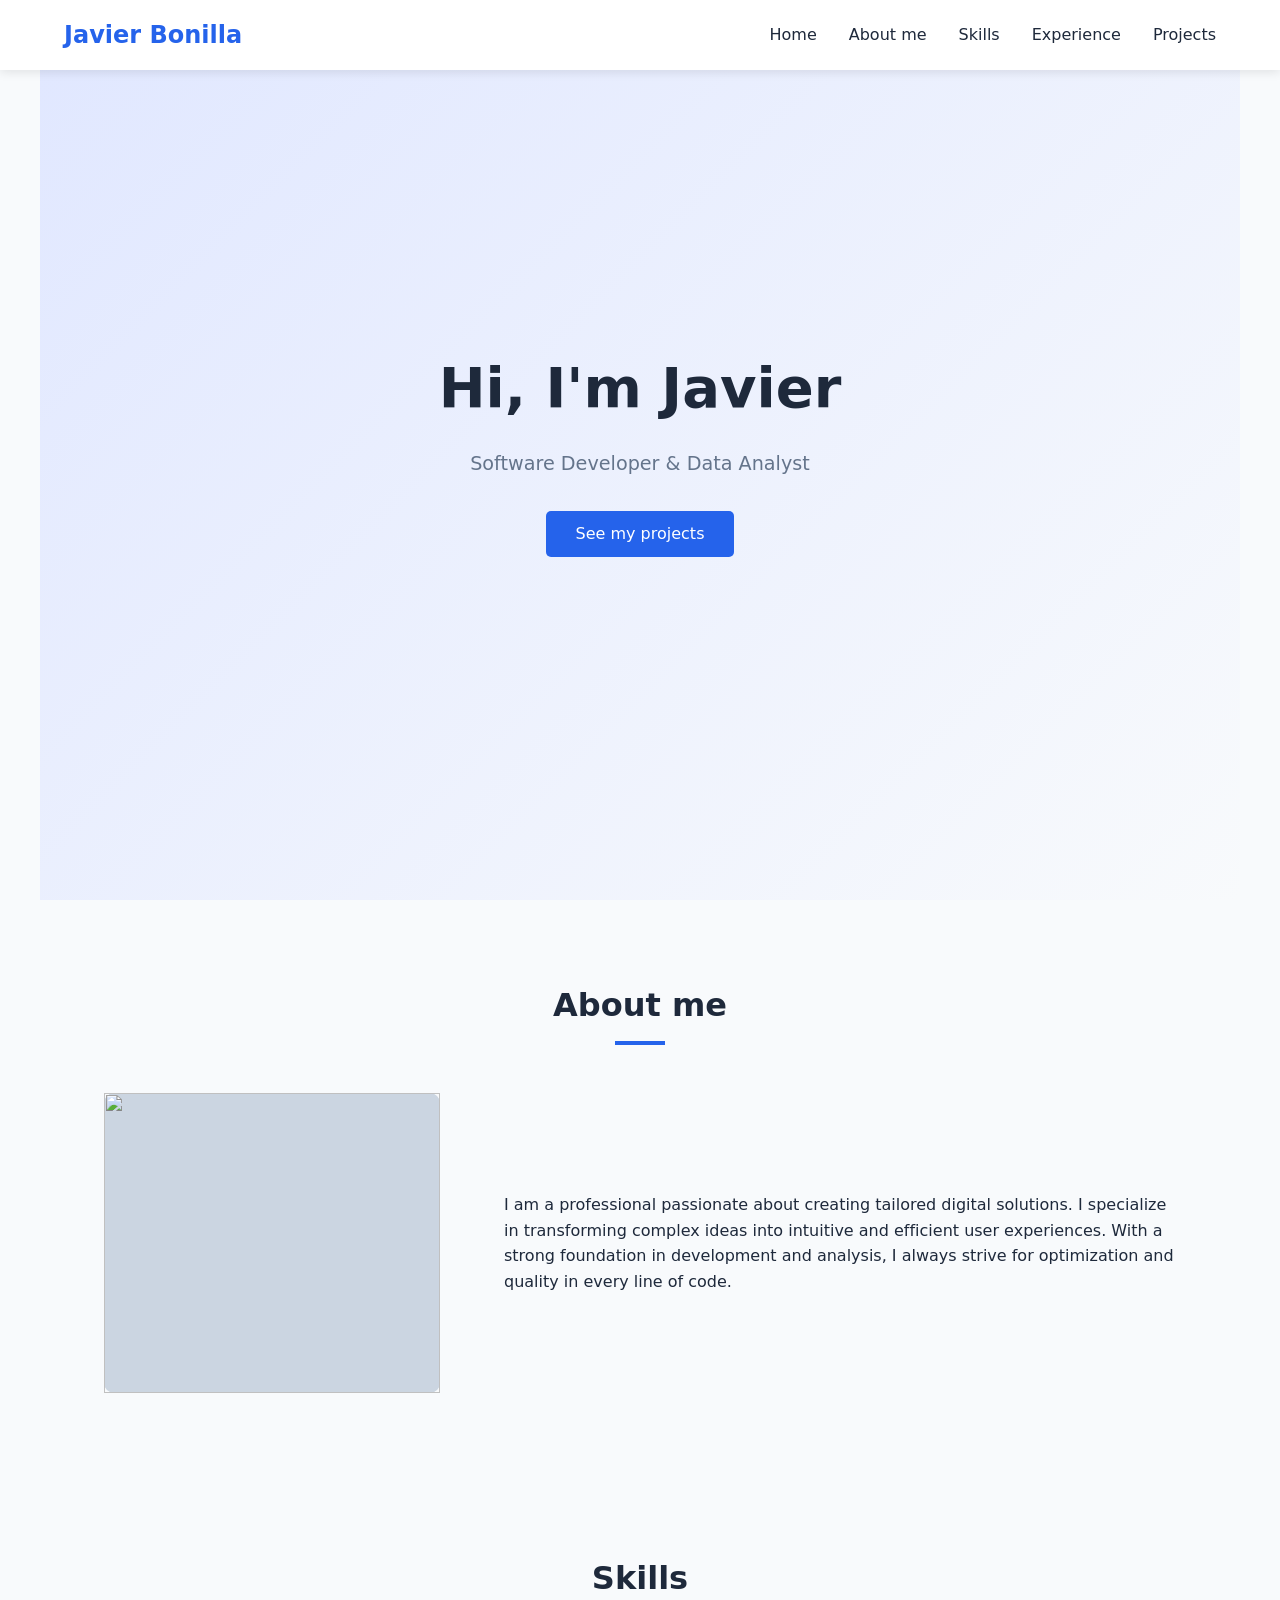
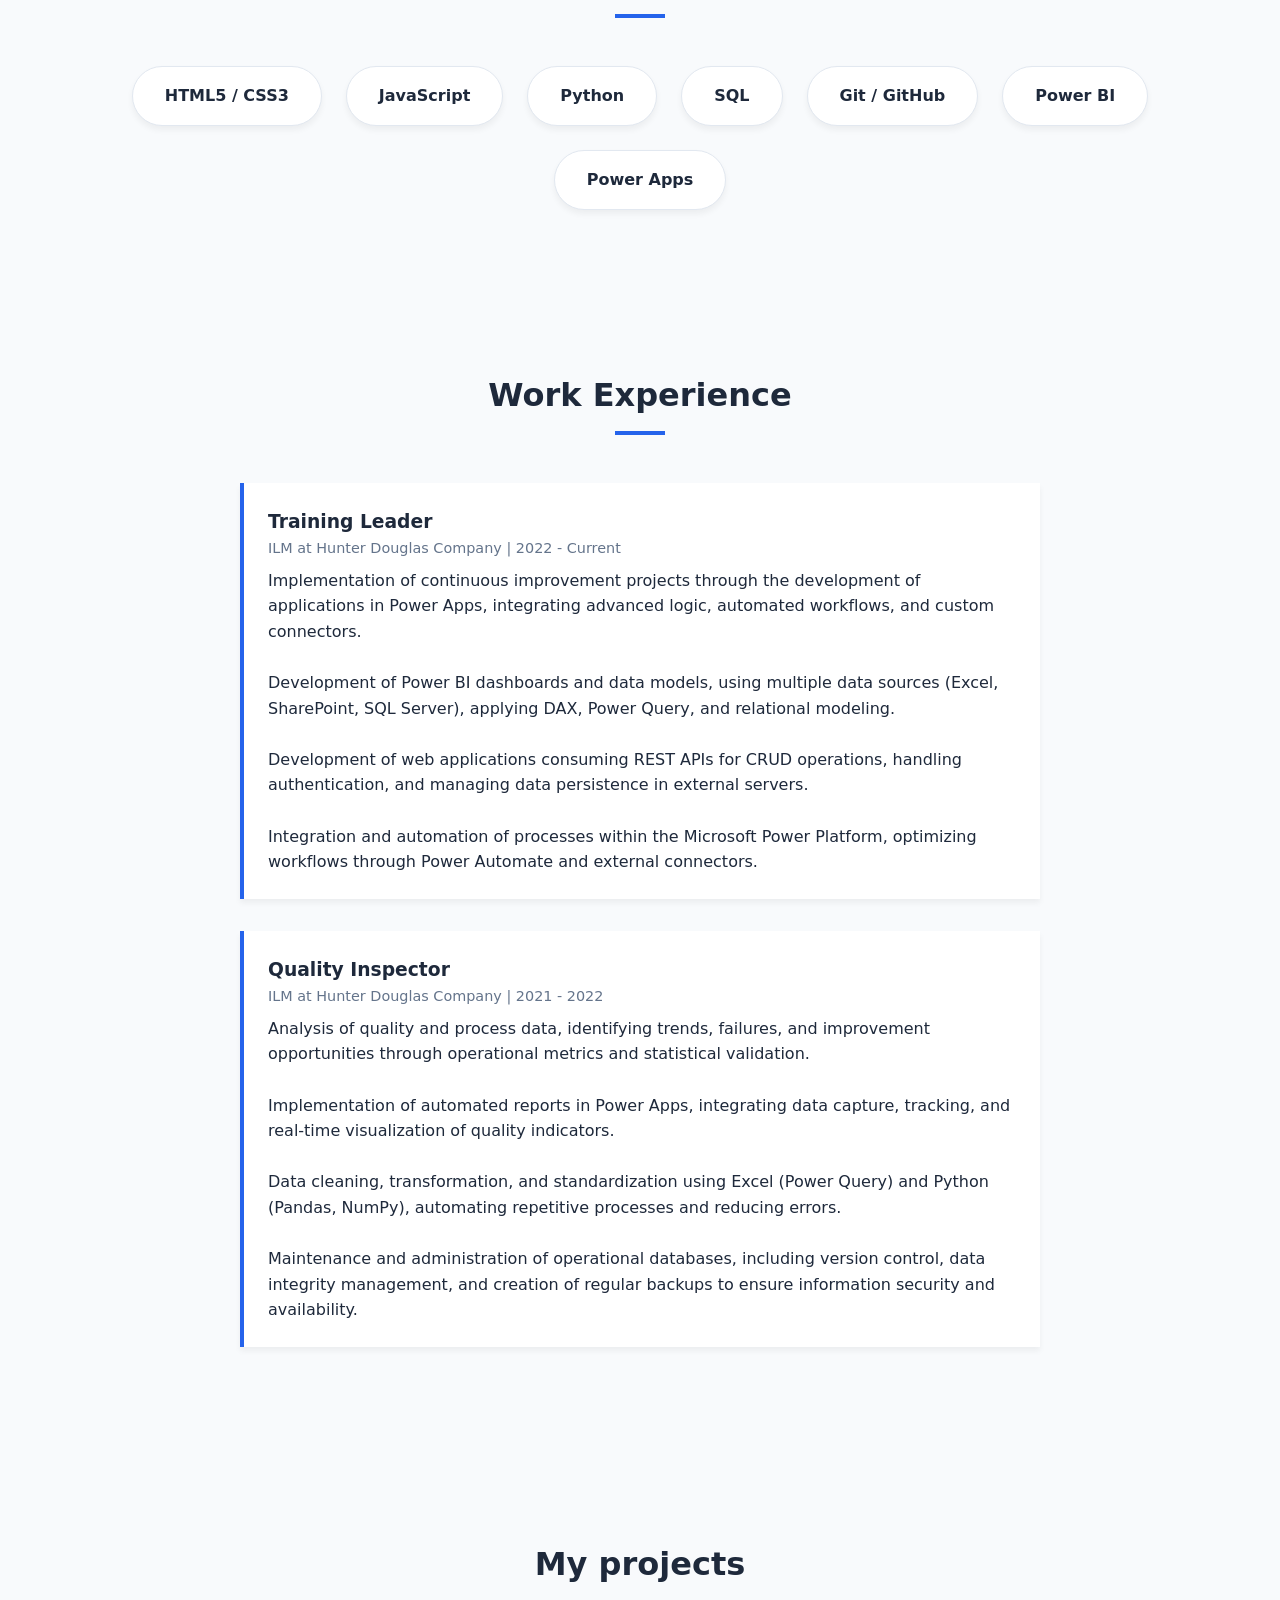
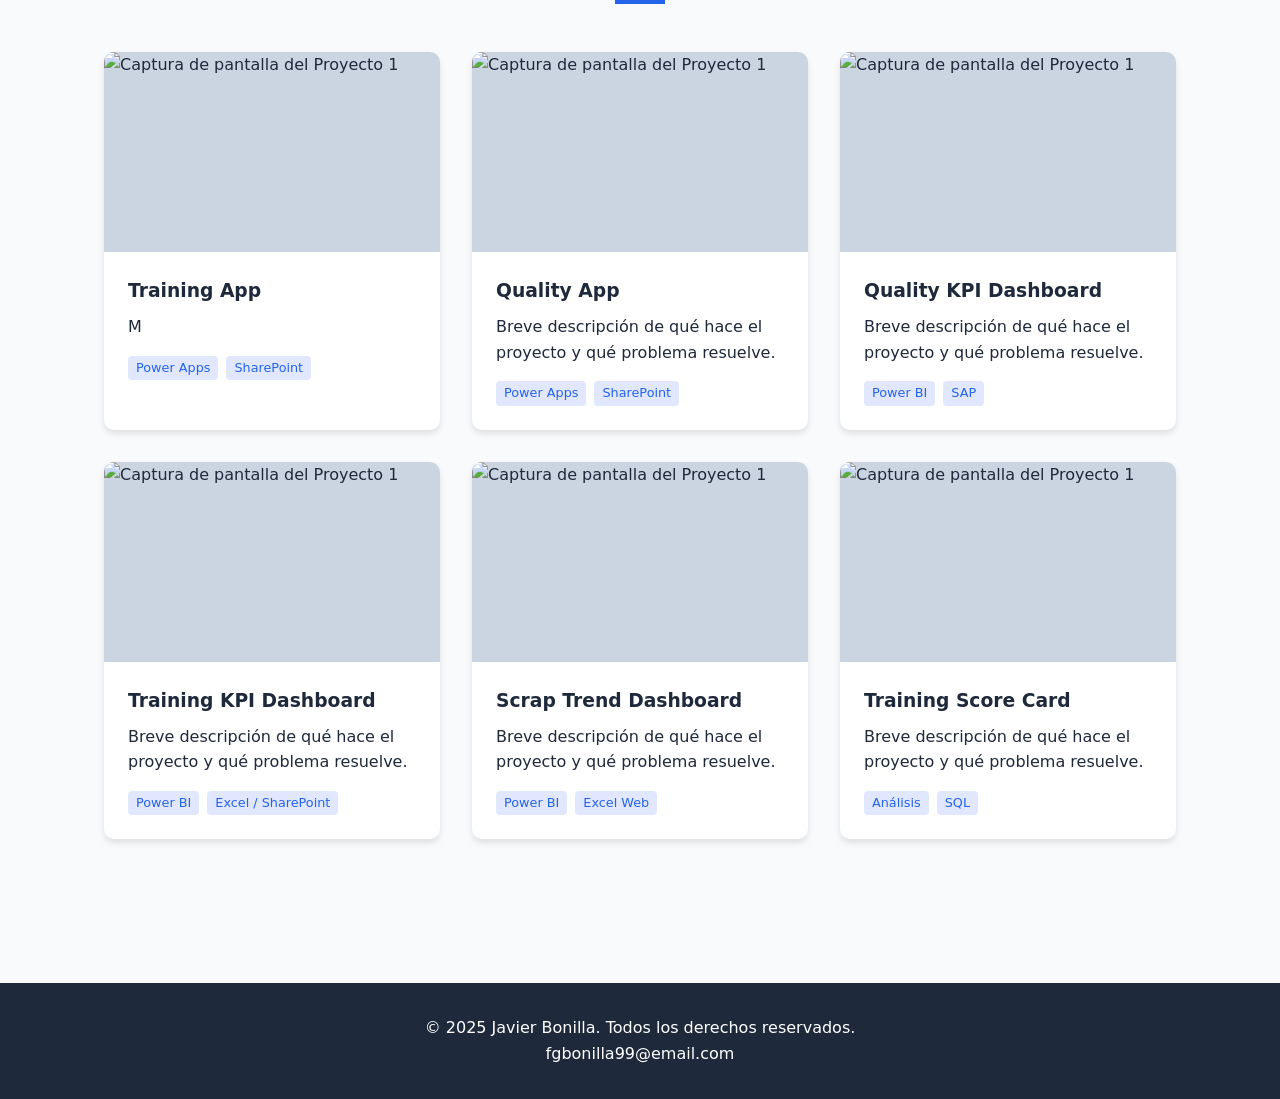
==== portfolio.html @ afd4b141 "Add files via upload" ====
<!DOCTYPE html>
<html lang="es">
<head>
    <meta charset="UTF-8">
    <meta name="viewport" content="width=device-width, initial-scale=1.0">
    <title>Portafolio Profesional</title>
    <style>
        /* --- ESTILOS GENERALES --- */
        :root {
            --primary: #2563eb;
            --dark: #1e293b;
            --light: #f8fafc;
            --text-gray: #64748b;
        }

        * {
            margin: 0;
            padding: 0;
            box-sizing: border-box;
            font-family: 'Segoe UI', system-ui, sans-serif;
        }

        body {
            line-height: 1.6;
            color: var(--dark);
            background-color: var(--light);
        }

        a { text-decoration: none; color: inherit; }
        ul { list-style: none; }

        /* --- NAVEGACIÓN --- */
        header {
            background: white;
            padding: 1rem 5%;
            position: fixed;
            width: 100%;
            top: 0;
            box-shadow: 0 2px 10px rgba(0,0,0,0.1);
            z-index: 1000;
            display: flex;
            justify-content: space-between;
            align-items: center;
        }

        .project-img img {
            width: 100%;
            height: 100%;
            object-fit: cover; /* Esto hace el recorte automático sin deformar la foto */
            display: block;
        }

        .about-img img {
            width: 100%;
            height: 100%;
            object-fit: cover; /* Esto hace el recorte automático sin deformar la foto */
            display: block;
        }

        .logo { font-size: 1.5rem; font-weight: bold; color: var(--primary); }
        
        nav ul { display: flex; gap: 2rem; }
        nav a:hover { color: var(--primary); }

        /* --- SECCIONES COMUNES --- */
        section {
            padding: 5rem 5%;
            max-width: 1200px;
            margin: 0 auto;
        }

        h2 {
            text-align: center;
            margin-bottom: 3rem;
            font-size: 2rem;
            color: var(--dark);
            position: relative;
        }

        h2::after {
            content: '';
            display: block;
            width: 50px;
            height: 4px;
            background: var(--primary);
            margin: 10px auto;
        }

        /* --- HERO (Página Principal) --- */
        .hero {
            height: 100vh;
            display: flex;
            flex-direction: column;
            justify-content: center;
            align-items: center;
            text-align: center;
            background: linear-gradient(135deg, #e0e7ff 0%, #f8fafc 100%);
            padding-top: 80px;
        }

        .hero h1 { font-size: 3.5rem; margin-bottom: 1rem; }
        .hero p { font-size: 1.2rem; color: var(--text-gray); margin-bottom: 2rem; }
        
        .btn {
            display: inline-block;
            padding: 10px 30px;
            background: var(--primary);
            color: white;
            border-radius: 5px;
            transition: 0.3s;
        }
        .btn:hover { background: #1d4ed8; }

        /* --- SOBRE MÍ --- */
        .about-content {
            display: flex;
            gap: 4rem;
            align-items: center;
            flex-wrap: wrap;
        }
        .about-img {
            flex: 1;
            min-width: 300px;
            height: 300px;
            background-color: #cbd5e1; /* Placeholder para foto */
            border-radius: 10px;
        }
        .about-text { flex: 2; min-width: 300px; }

        /* --- TECNOLOGÍAS --- */
        .tech-grid {
            display: flex;
            justify-content: center;
            flex-wrap: wrap;
            gap: 1.5rem;
        }
        .tech-item {
            background: white;
            padding: 1rem 2rem;
            border-radius: 50px;
            box-shadow: 0 4px 6px rgba(0,0,0,0.05);
            font-weight: 600;
            border: 1px solid #e2e8f0;
        }

        /* --- EXPERIENCIA --- */
        .timeline {
            position: relative;
            max-width: 800px;
            margin: 0 auto;
        }
        .timeline-item {
            background: white;
            padding: 1.5rem;
            margin-bottom: 2rem;
            border-left: 4px solid var(--primary);
            box-shadow: 0 4px 6px rgba(0,0,0,0.05);
        }
        .date { color: var(--text-gray); font-size: 0.9rem; margin-bottom: 0.5rem; }

        /* --- PROYECTOS (Cuadros/Cards) --- */
        .projects-grid {
            display: grid;
            grid-template-columns: repeat(auto-fit, minmax(300px, 1fr));
            gap: 2rem;
        }
        .project-card {
            background: white;
            border-radius: 10px;
            overflow: hidden;
            box-shadow: 0 4px 6px rgba(0,0,0,0.1);
            transition: transform 0.3s;
        }
        .project-card:hover { transform: translateY(-5px); }
        
        .project-img {
            height: 200px;
            background-color: #cbd5e1; /* Placeholder imagen proyecto */
        }
        
        .project-info { padding: 1.5rem; }
        .project-info h3 { margin-bottom: 0.5rem; }
        .tags { margin-top: 1rem; display: flex; gap: 0.5rem; flex-wrap: wrap; }
        .tag { 
            font-size: 0.8rem; 
            background: #e0e7ff; 
            color: var(--primary); 
            padding: 2px 8px; 
            border-radius: 4px; 
        }

        /* --- FOOTER --- */
        footer {
            background: var(--dark);
            color: white;
            text-align: center;
            padding: 2rem;
            margin-top: 4rem;
        }

        /* Responsive */
        @media (max-width: 768px) {
            .hero h1 { font-size: 2.5rem; }
            nav { display: none; } /* En móvil simplificado para el ejemplo */
        }
    </style>
</head>
<body>

    <header>
        <div class="logo">Javier Bonilla</div>
        <nav>
            <ul>
                <li><a href="#inicio">Home</a></li>
                <li><a href="#sobre-mi">About me</a></li>
                <li><a href="#tecnologias">Skills</a></li>
                <li><a href="#experiencia">Experience</a></li>
                <li><a href="#proyectos">Projects</a></li>
            </ul>
        </nav>
    </header>

    <section id="inicio" class="hero">
        <h1>Hi, I'm Javier</h1>
        <p>Software Developer & Data Analyst</p>
        <a href="#proyectos" class="btn">See my projects</a>
    </section>

    <section id="sobre-mi">
        <h2>About me</h2>
        <div class="about-content">
            <div class="about-img"><img src="Slide0.jpg" alt=""></div>
            <div class="about-text">
                <p>I am a professional passionate about creating tailored digital solutions. I specialize in transforming complex ideas into intuitive and efficient user experiences. With a strong foundation in development and analysis, I always strive for optimization and quality in every line of code.</p>
            </div>
        </div>
    </section>

    <section id="tecnologias">
        <h2>Skills</h2>
        <div class="tech-grid">
            <div class="tech-item">HTML5 / CSS3</div>
            <div class="tech-item">JavaScript</div>
            <div class="tech-item">Python</div>
            <div class="tech-item">SQL</div>
            <div class="tech-item">Git / GitHub</div>
            <div class="tech-item">Power BI</div>
            <div class="tech-item">Power Apps</div>
        </div>
    </section>

    <section id="experiencia">
        <h2>Work Experience</h2>
        <div class="timeline">
            <div class="timeline-item">
                <h3>Training Leader</h3>
                <div class="date">ILM at Hunter Douglas Company | 2022 - Current</div>
                <p>Implementation of continuous improvement projects through the development of applications in Power Apps, integrating advanced logic, automated workflows, and custom connectors.</p>
                <br>
                <p>Development of Power BI dashboards and data models, using multiple data sources (Excel, SharePoint, SQL Server), applying DAX, Power Query, and relational modeling.</p>
                <br>
                <p>Development of web applications consuming REST APIs for CRUD operations, handling authentication, and managing data persistence in external servers.</p>
                <br>
                <p>Integration and automation of processes within the Microsoft Power Platform, optimizing workflows through Power Automate and external connectors.</p>
            </div>
            <div class="timeline-item">
                <h3>Quality Inspector</h3>
                <div class="date">ILM at Hunter Douglas Company | 2021 - 2022</div>
                <p>Analysis of quality and process data, identifying trends, failures, and improvement opportunities through operational metrics and statistical validation.</p>
                <br>
                <p>Implementation of automated reports in Power Apps, integrating data capture, tracking, and real-time visualization of quality indicators.</p>
                <br>
                <p>Data cleaning, transformation, and standardization using Excel (Power Query) and Python (Pandas, NumPy), automating repetitive processes and reducing errors.</p>
                <br>
                <p>Maintenance and administration of operational databases, including version control, data integrity management, and creation of regular backups to ensure information security and availability.</p>
            </div>
        </div>
    </section>

    <section id="proyectos">
        <h2>My projects</h2>
        <div class="projects-grid">
            <div class="project-card">
                <div class="project-img">
                    <img src="Slide1.PNG" alt="Captura de pantalla del Proyecto 1">
                </div>
                <div class="project-info">
                    <h3>Training App</h3>
                    <p>M</p>
                    <div class="tags">
                        <span class="tag">Power Apps</span>
                        <span class="tag">SharePoint</span>
                    </div>
                </div>
            </div>

            <div class="project-card">
                <div class="project-img">
                    <img src="Slide2.PNG" alt="Captura de pantalla del Proyecto 1">
                </div>
                <div class="project-info">
                    <h3>Quality App</h3>
                    <p>Breve descripción de qué hace el proyecto y qué problema resuelve.</p>
                    <div class="tags">
                        <span class="tag">Power Apps</span>
                        <span class="tag">SharePoint</span>
                    </div>
                </div>
            </div>

            <div class="project-card">
                <div class="project-img">
                    <img src="Slide3.png" alt="Captura de pantalla del Proyecto 1">
                </div>
                <div class="project-info">
                    <h3>Quality KPI Dashboard</h3>
                    <p>Breve descripción de qué hace el proyecto y qué problema resuelve.</p>
                    <div class="tags">
                        <span class="tag">Power BI</span>
                        <span class="tag">SAP</span>
                    </div>
                </div>
            </div>

            <div class="project-card">
                <div class="project-img">
                    <img src="Slide4.png" alt="Captura de pantalla del Proyecto 1">
                </div>
                <div class="project-info">
                    <h3>Training KPI Dashboard</h3>
                    <p>Breve descripción de qué hace el proyecto y qué problema resuelve.</p>
                    <div class="tags">
                        <span class="tag">Power BI</span>
                        <span class="tag">Excel / SharePoint</span>
                    </div>
                </div>
            </div>

            <div class="project-card">
                <div class="project-img">
                    <img src="Slide6.png" alt="Captura de pantalla del Proyecto 1">
                </div>
                <div class="project-info">
                    <h3>Scrap Trend Dashboard</h3>
                    <p>Breve descripción de qué hace el proyecto y qué problema resuelve.</p>
                    <div class="tags">
                        <span class="tag">Power BI</span>
                        <span class="tag">Excel Web</span>
                    </div>
                </div>
            </div>

            <div class="project-card">
                <div class="project-img">
                    <img src="Slide5.png" alt="Captura de pantalla del Proyecto 1">
                </div>
                <div class="project-info">
                    <h3>Training Score Card</h3>
                    <p>Breve descripción de qué hace el proyecto y qué problema resuelve.</p>
                    <div class="tags">
                        <span class="tag">Análisis</span>
                        <span class="tag">SQL</span>
                    </div>
                </div>
            </div>

        </div>
    </section>

    <footer>
        <p>© 2025 Javier Bonilla. Todos los derechos reservados.</p>
        <p>fgbonilla99@email.com</p>
    </footer>

</body>
</html>
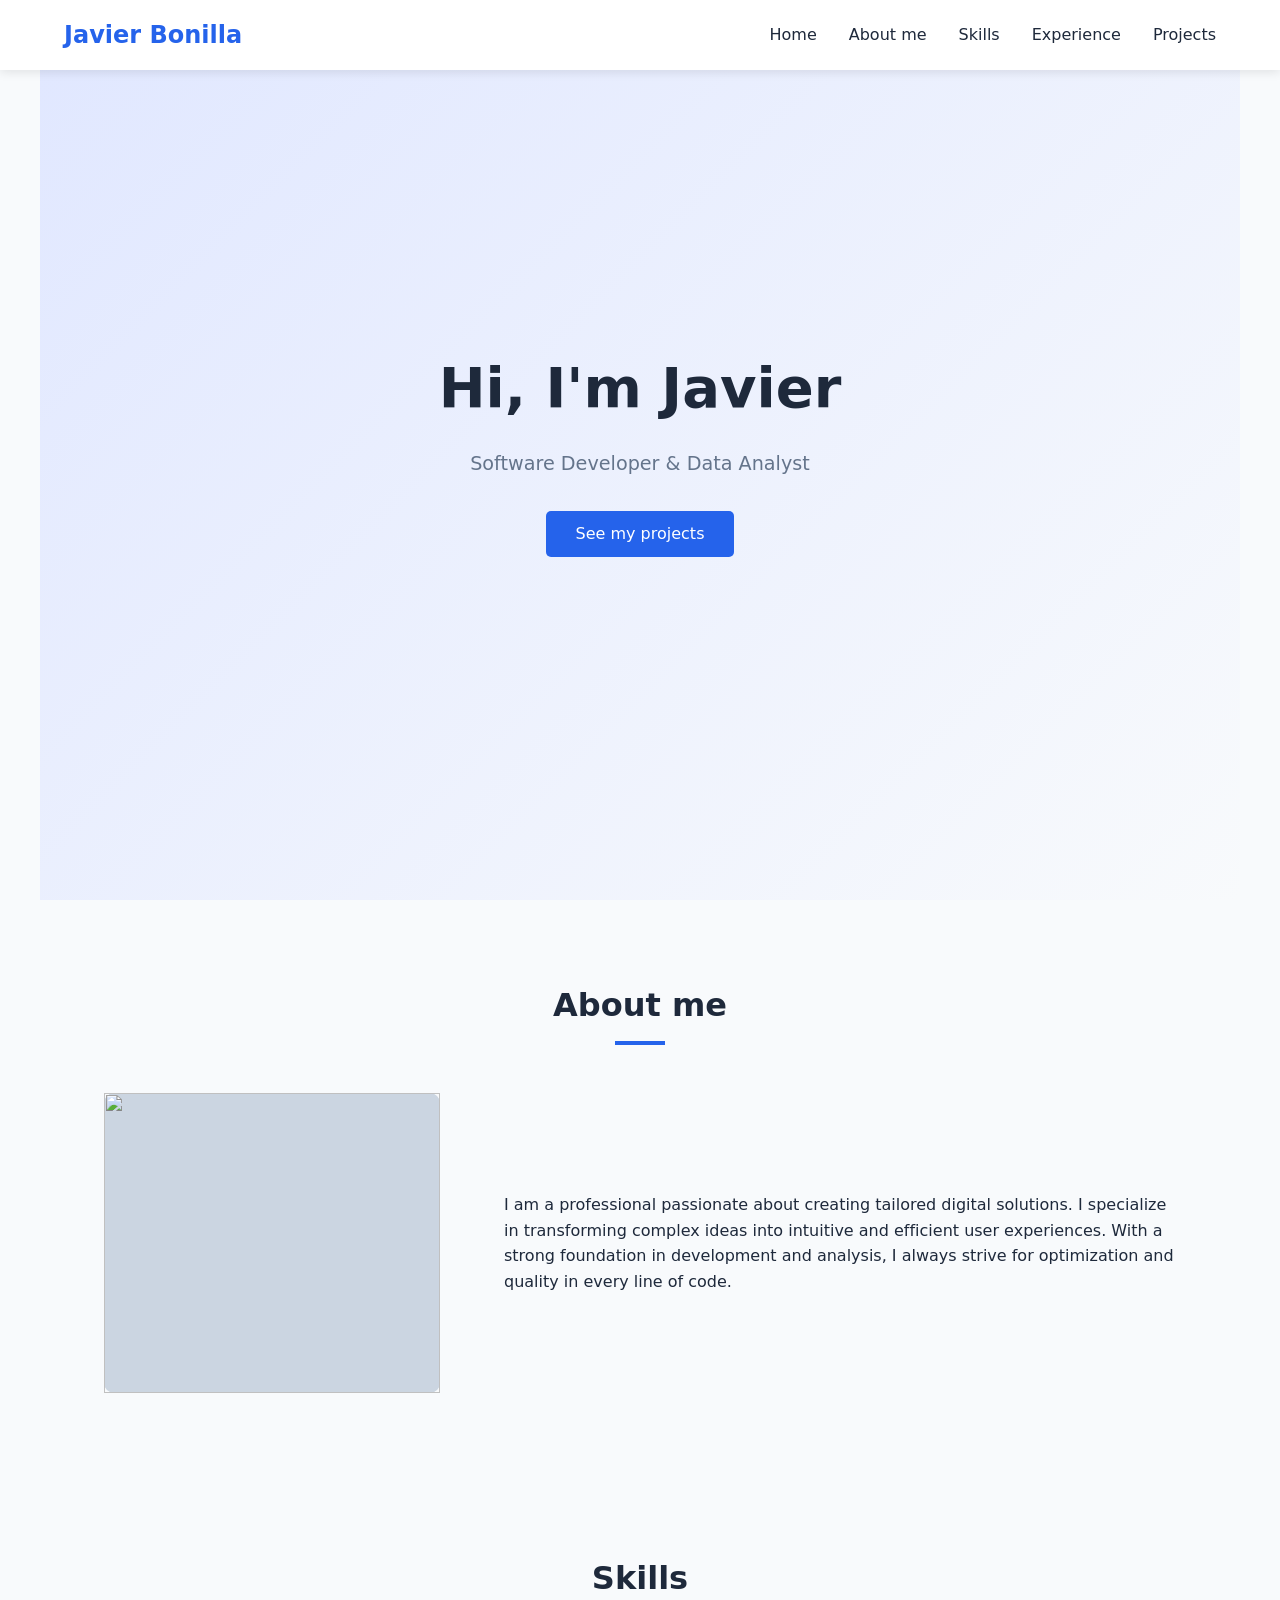
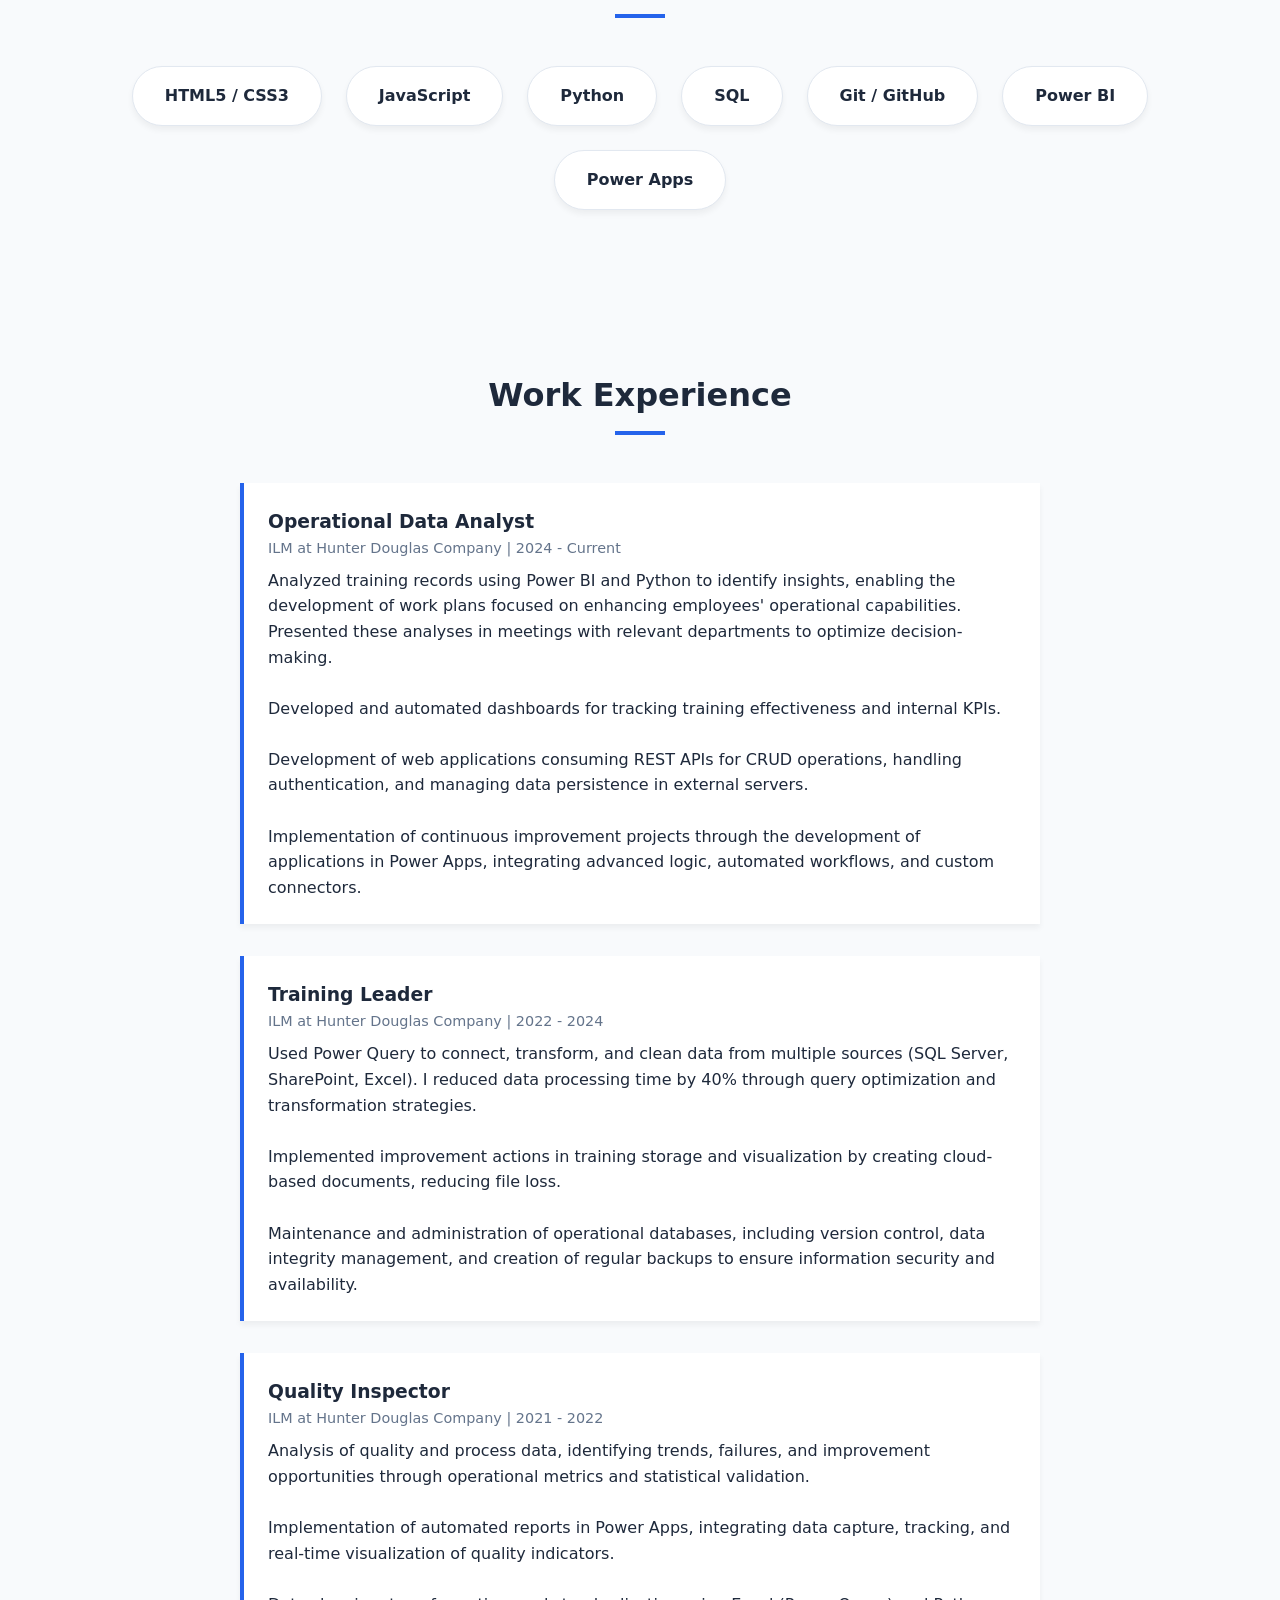
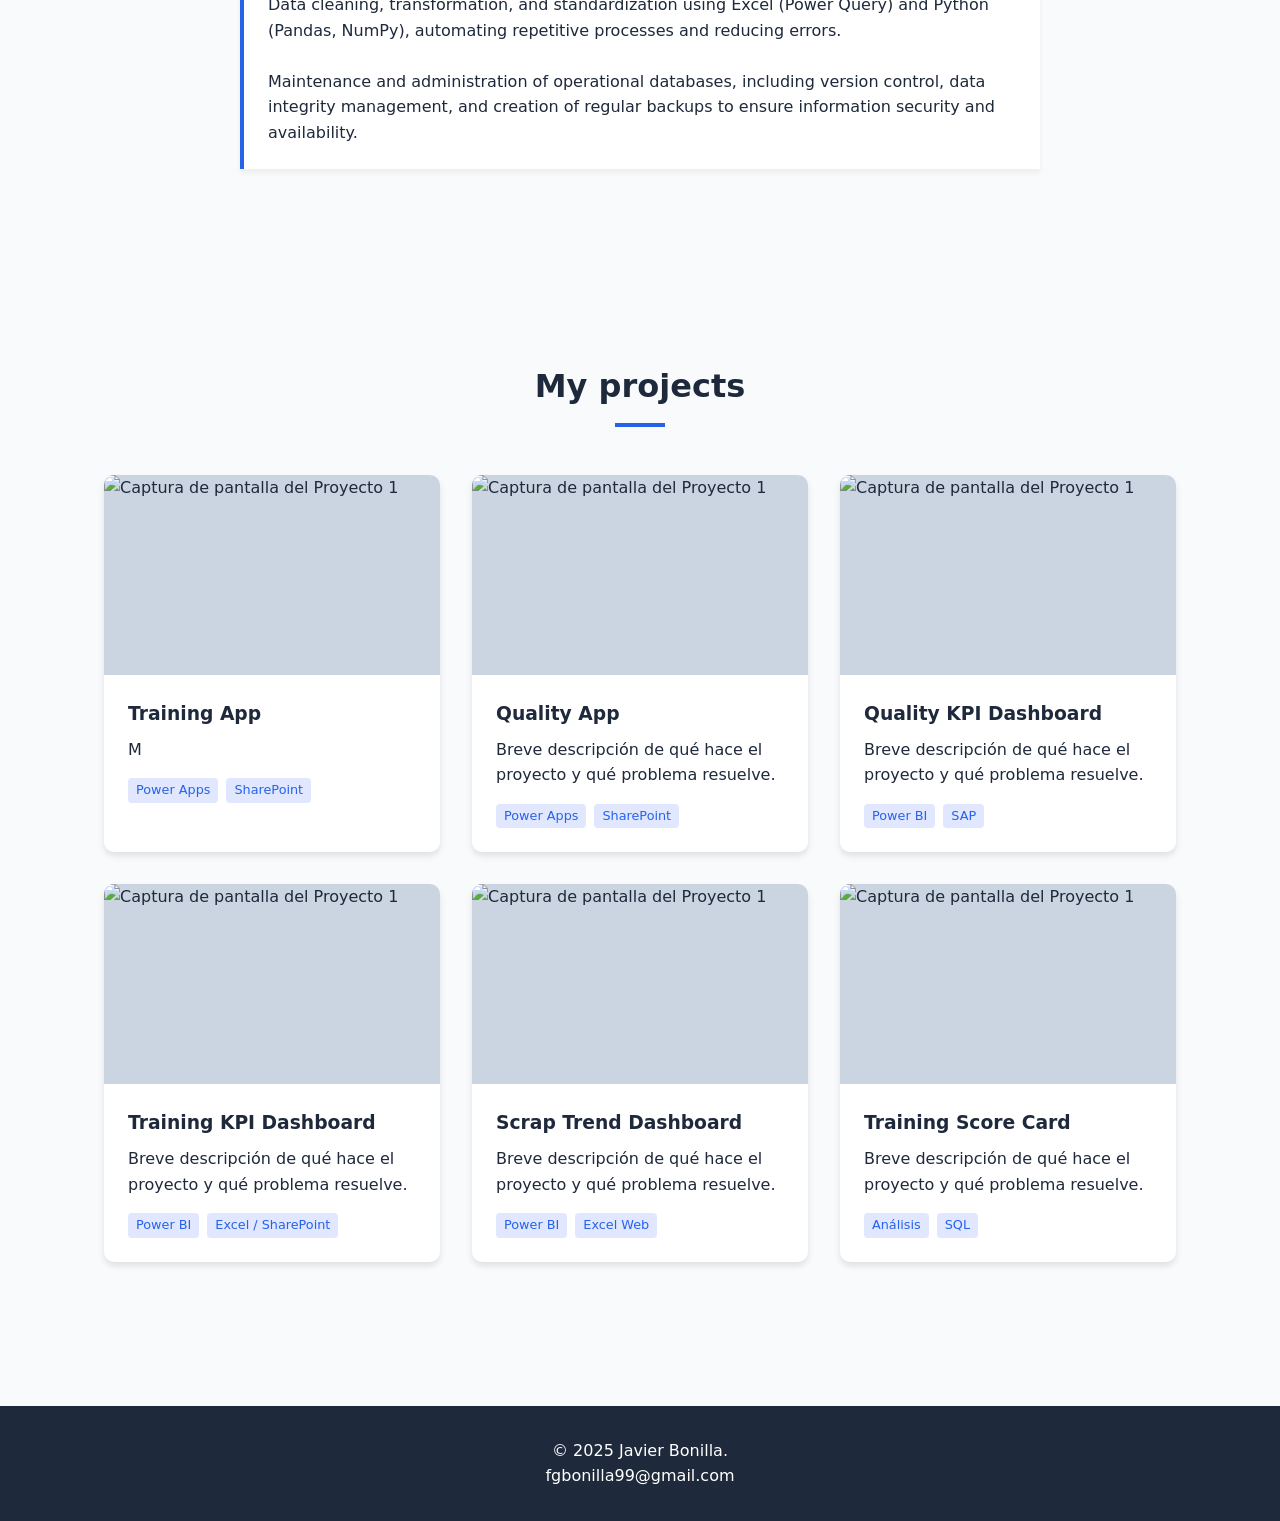
==== commit a30f3966: "portfolio.html" ====
--- a/portfolio.html
+++ b/portfolio.html
@@ -229,7 +229,7 @@
     <section id="sobre-mi">
         <h2>About me</h2>
         <div class="about-content">
-            <div class="about-img"><img src="Slide0.jpg" alt=""></div>
+            <div class="about-img"><img src="https://raw.githubusercontent.com/fgbonilla99-oss/portfolio-javier.github.io/refs/heads/main/img/Slide0.jpg" alt=""></div>
             <div class="about-text">
                 <p>I am a professional passionate about creating tailored digital solutions. I specialize in transforming complex ideas into intuitive and efficient user experiences. With a strong foundation in development and analysis, I always strive for optimization and quality in every line of code.</p>
             </div>
@@ -253,15 +253,24 @@
         <h2>Work Experience</h2>
         <div class="timeline">
             <div class="timeline-item">
+                <h3>Operational Data Analyst</h3>
+                <div class="date">ILM at Hunter Douglas Company | 2024 - Current</div>
+                <p>Analyzed training records using Power BI and Python to identify insights, enabling the development of work plans focused on enhancing employees' operational capabilities. Presented these analyses in meetings with relevant departments to optimize decision-making.</p>
+                <br>
+                <p>Developed and automated dashboards for tracking training effectiveness and internal KPIs.</p>
+                <br>
+                <p>Development of web applications consuming REST APIs for CRUD operations, handling authentication, and managing data persistence in external servers.</p>
+                <br>
+                <p>Implementation of continuous improvement projects through the development of applications in Power Apps, integrating advanced logic, automated workflows, and custom connectors.</p>
+            </div>
+            <div class="timeline-item">
                 <h3>Training Leader</h3>
-                <div class="date">ILM at Hunter Douglas Company | 2022 - Current</div>
-                <p>Implementation of continuous improvement projects through the development of applications in Power Apps, integrating advanced logic, automated workflows, and custom connectors.</p>
-                <br>
-                <p>Development of Power BI dashboards and data models, using multiple data sources (Excel, SharePoint, SQL Server), applying DAX, Power Query, and relational modeling.</p>
-                <br>
-                <p>Development of web applications consuming REST APIs for CRUD operations, handling authentication, and managing data persistence in external servers.</p>
-                <br>
-                <p>Integration and automation of processes within the Microsoft Power Platform, optimizing workflows through Power Automate and external connectors.</p>
+                <div class="date">ILM at Hunter Douglas Company | 2022 - 2024</div>
+                <p>Used Power Query to connect, transform, and clean data from multiple sources (SQL Server, SharePoint, Excel). I reduced data processing time by 40% through query optimization and transformation strategies.</p>
+                <br>
+                <p>Implemented improvement actions in training storage and visualization by creating cloud-based documents, reducing file loss.</p>
+                <br>
+                <p>Maintenance and administration of operational databases, including version control, data integrity management, and creation of regular backups to ensure information security and availability.</p>
             </div>
             <div class="timeline-item">
                 <h3>Quality Inspector</h3>
@@ -282,7 +291,7 @@
         <div class="projects-grid">
             <div class="project-card">
                 <div class="project-img">
-                    <img src="Slide1.PNG" alt="Captura de pantalla del Proyecto 1">
+                    <img src="https://raw.githubusercontent.com/fgbonilla99-oss/portfolio-javier.github.io/refs/heads/main/img/Slide1.PNG" alt="Captura de pantalla del Proyecto 1">
                 </div>
                 <div class="project-info">
                     <h3>Training App</h3>
@@ -296,7 +305,7 @@
 
             <div class="project-card">
                 <div class="project-img">
-                    <img src="Slide2.PNG" alt="Captura de pantalla del Proyecto 1">
+                    <img src="https://raw.githubusercontent.com/fgbonilla99-oss/portfolio-javier.github.io/refs/heads/main/img/Slide2.PNG" alt="Captura de pantalla del Proyecto 1">
                 </div>
                 <div class="project-info">
                     <h3>Quality App</h3>
@@ -310,7 +319,7 @@
 
             <div class="project-card">
                 <div class="project-img">
-                    <img src="Slide3.png" alt="Captura de pantalla del Proyecto 1">
+                    <img src="https://raw.githubusercontent.com/fgbonilla99-oss/portfolio-javier.github.io/refs/heads/main/img/Slide3.png" alt="Captura de pantalla del Proyecto 1">
                 </div>
                 <div class="project-info">
                     <h3>Quality KPI Dashboard</h3>
@@ -324,7 +333,7 @@
 
             <div class="project-card">
                 <div class="project-img">
-                    <img src="Slide4.png" alt="Captura de pantalla del Proyecto 1">
+                    <img src="https://raw.githubusercontent.com/fgbonilla99-oss/portfolio-javier.github.io/refs/heads/main/img/Slide4.png" alt="Captura de pantalla del Proyecto 1">
                 </div>
                 <div class="project-info">
                     <h3>Training KPI Dashboard</h3>
@@ -338,7 +347,7 @@
 
             <div class="project-card">
                 <div class="project-img">
-                    <img src="Slide6.png" alt="Captura de pantalla del Proyecto 1">
+                    <img src="https://raw.githubusercontent.com/fgbonilla99-oss/portfolio-javier.github.io/refs/heads/main/img/Slide6.png" alt="Captura de pantalla del Proyecto 1">
                 </div>
                 <div class="project-info">
                     <h3>Scrap Trend Dashboard</h3>
@@ -352,7 +361,7 @@
 
             <div class="project-card">
                 <div class="project-img">
-                    <img src="Slide5.png" alt="Captura de pantalla del Proyecto 1">
+                    <img src="https://raw.githubusercontent.com/fgbonilla99-oss/portfolio-javier.github.io/refs/heads/main/img/Slide5.png" alt="Captura de pantalla del Proyecto 1">
                 </div>
                 <div class="project-info">
                     <h3>Training Score Card</h3>
@@ -368,9 +377,11 @@
     </section>
 
     <footer>
-        <p>© 2025 Javier Bonilla. Todos los derechos reservados.</p>
-        <p>fgbonilla99@email.com</p>
+        <p>© 2025 Javier Bonilla.</p>
+        <p>fgbonilla99@gmail.com</p>
     </footer>
 
 </body>
-</html>+
+</html>
+
